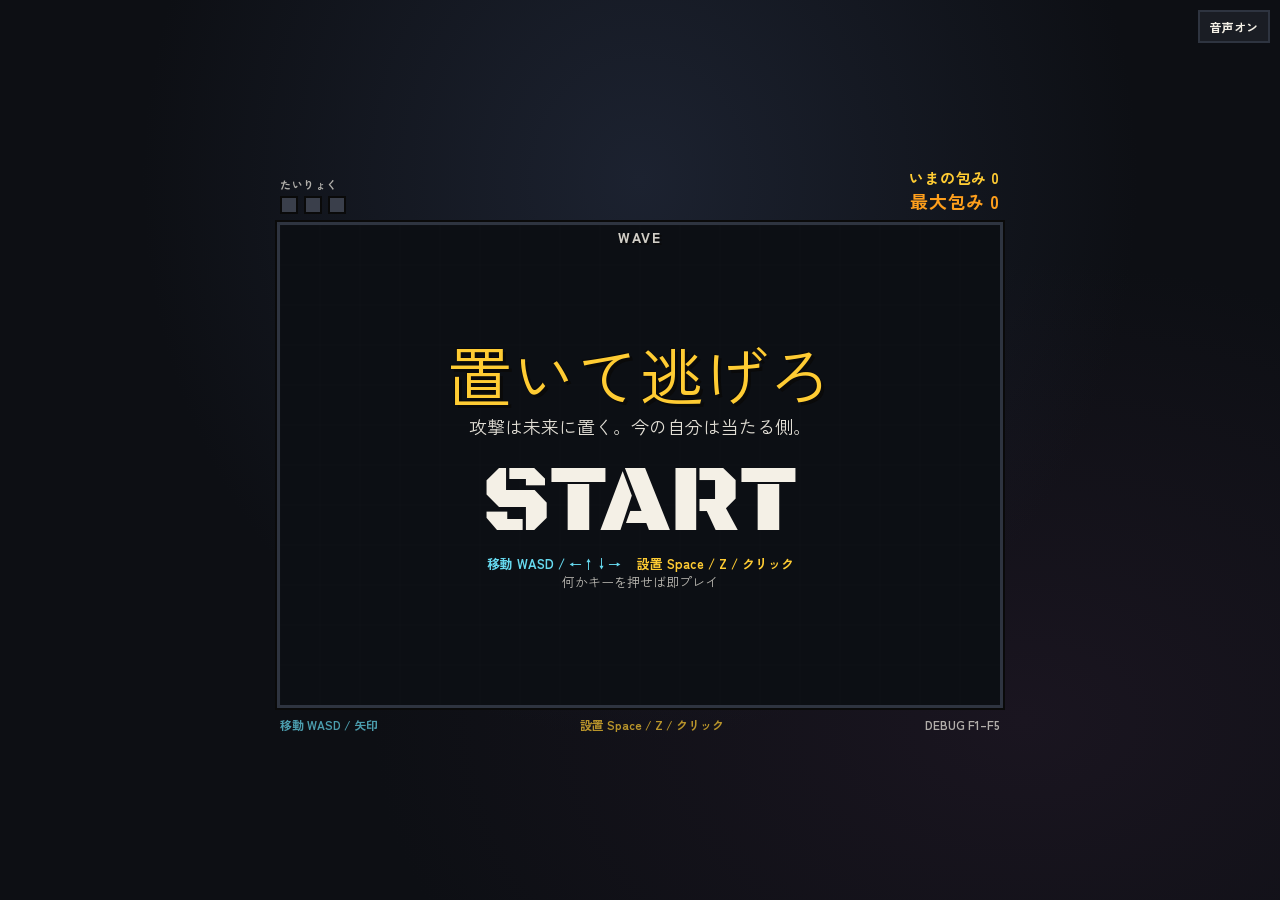
==== weeks/2026-w35-place-and-run/index.html @ b901be30 "Add Week 2026-W35 Place and Run (置いて逃げろ) Browser vanilla game: plant delayed bursts, run before they" ====
<!DOCTYPE html>
<html lang="ja">
  <head>
    <meta charset="UTF-8" />
    <meta name="viewport" content="width=device-width, initial-scale=1, user-scalable=no" />
    <title>置いて逃げろ — Place and Run</title>
    <meta name="description" content="攻撃は未来に置く。今の自分は当たる側。" />
    <link rel="stylesheet" href="style.css" />
  </head>
  <body>
    <button type="button" id="mute-btn" aria-label="mute">音声オン</button>
    <div id="wrap">
      <div id="hud">
        <div>
          <div style="font-size: 11px; opacity: 0.7; margin-bottom: 4px">たいりょく</div>
          <div class="hp-row" id="hp-row"></div>
        </div>
        <div class="wraps">
          <div class="now">いまの包み <span id="now-wrap">0</span></div>
          <div class="best">最大包み <span id="best-wrap">0</span></div>
        </div>
      </div>

      <div id="canvas-frame">
        <canvas id="game" width="720" height="480"></canvas>
        <div id="wave-label">WAVE</div>
        <div id="wrap-popup"></div>
        <div id="overlay">
          <div id="overlay-inner"></div>
          <button type="button" id="skip-wave-btn" class="skip-wave hidden">次へ</button>
        </div>
      </div>

      <div id="hint-bar">
        <span class="move">移動 WASD / 矢印</span>
        <span class="plant">設置 Space / Z / クリック</span>
        <span>DEBUG F1–F5</span>
      </div>
    </div>

    <script src="config.js"></script>
    <script src="audio.js"></script>
    <script src="game.js"></script>
  </body>
</html>
---- weeks/2026-w35-place-and-run/style.css ----
/* 置いて逃げろ — layout & typography (no browser default body font) */
@import url('https://fonts.googleapis.com/css2?family=Zen+Kaku+Gothic+New:wght@500;700;900&family=Black+Ops+One&display=swap');

:root {
  --bg: #0d0f14;
  --floor: #1a1d24;
  --text: #f4f0e6;
  --plant: #ffcc33;
  --move: #66d9ef;
  --danger: #ff5c5c;
  --best: #ff9f1c;
  --font-ui: 'Zen Kaku Gothic New', 'Hiragino Sans', 'Noto Sans JP', sans-serif;
  --font-display: 'Black Ops One', 'Zen Kaku Gothic New', Impact, sans-serif;
}

* {
  box-sizing: border-box;
  margin: 0;
  padding: 0;
}

html,
body {
  width: 100%;
  height: 100%;
  background: var(--bg);
  color: var(--text);
  font-family: var(--font-ui);
  overflow: hidden;
  user-select: none;
  -webkit-user-select: none;
  touch-action: none;
}

#wrap {
  display: flex;
  flex-direction: column;
  align-items: center;
  justify-content: center;
  min-height: 100%;
  padding: 12px;
  gap: 8px;
  background:
    radial-gradient(ellipse at 50% 20%, #1c2230 0%, transparent 55%),
    radial-gradient(ellipse at 80% 80%, #1a1520 0%, transparent 45%),
    var(--bg);
}

#hud {
  width: min(100%, 720px);
  display: flex;
  justify-content: space-between;
  align-items: flex-end;
  gap: 12px;
  font-weight: 700;
  letter-spacing: 0.04em;
  font-size: 15px;
}

#hud .hp-row {
  display: flex;
  gap: 6px;
  align-items: center;
}

#hud .hp-pip {
  width: 18px;
  height: 18px;
  border: 2px solid #0a0a0a;
  background: var(--danger);
}

#hud .hp-pip.empty {
  background: #3a3f4b;
}

#hud .wraps {
  text-align: right;
}

#hud .wraps .best {
  color: var(--best);
  font-size: 18px;
}

#hud .wraps .now {
  color: var(--plant);
}

#canvas-frame {
  position: relative;
  line-height: 0;
  border: 3px solid #2e3440;
  box-shadow: 0 0 0 2px #0a0a0a;
  max-width: 100%;
}

#game {
  display: block;
  max-width: 100%;
  height: auto;
  background: var(--floor);
  cursor: crosshair;
}

#overlay {
  position: absolute;
  inset: 0;
  display: flex;
  flex-direction: column;
  align-items: center;
  justify-content: center;
  background: rgba(8, 10, 14, 0.72);
  text-align: center;
  padding: 24px;
  pointer-events: auto;
}

#overlay.hidden {
  display: none;
}

#overlay .title {
  font-family: var(--font-display);
  font-size: clamp(36px, 8vw, 64px);
  color: var(--plant);
  text-shadow: 3px 3px 0 #0a0a0a, -1px -1px 0 #0a0a0a;
  line-height: 1.1;
  margin-bottom: 8px;
}

#overlay .hook {
  font-size: clamp(14px, 3vw, 18px);
  max-width: 28em;
  margin-bottom: 28px;
  opacity: 0.92;
}

#overlay .giant-start {
  font-family: var(--font-display);
  font-size: clamp(64px, 18vw, 96px);
  color: var(--text);
  text-shadow: 4px 4px 0 #0a0a0a, 0 0 0 3px var(--plant);
  animation: pulse-start 0.7s ease-in-out infinite alternate;
  cursor: pointer;
  line-height: 1;
}

@keyframes pulse-start {
  from {
    transform: scale(1);
    color: #f4f0e6;
  }
  to {
    transform: scale(1.06);
    color: var(--plant);
  }
}

#overlay .sub {
  margin-top: 18px;
  font-size: 13px;
  opacity: 0.75;
}

#overlay .controls {
  margin-top: 14px;
  display: flex;
  gap: 16px;
  flex-wrap: wrap;
  justify-content: center;
  font-size: 13px;
  font-weight: 700;
}

#overlay .controls .move {
  color: var(--move);
}

#overlay .controls .plant {
  color: var(--plant);
}

#overlay .result-line {
  font-size: 22px;
  margin-bottom: 8px;
}

#overlay .skip-wave {
  margin-top: 16px;
  padding: 10px 22px;
  font-family: var(--font-ui);
  font-weight: 900;
  font-size: 18px;
  background: var(--move);
  color: #0a0a0a;
  border: 3px solid #0a0a0a;
  cursor: pointer;
}

#overlay .skip-wave.hidden {
  display: none;
}

#hint-bar {
  width: min(100%, 720px);
  display: flex;
  justify-content: space-between;
  font-size: 12px;
  font-weight: 700;
  opacity: 0.7;
}

#hint-bar .move {
  color: var(--move);
}

#hint-bar .plant {
  color: var(--plant);
}

#mute-btn {
  position: fixed;
  top: 10px;
  right: 10px;
  font-family: var(--font-ui);
  font-weight: 700;
  font-size: 12px;
  padding: 6px 10px;
  background: #1a1d24;
  color: var(--text);
  border: 2px solid #2e3440;
  cursor: pointer;
  z-index: 20;
}

#wrap-popup {
  position: absolute;
  left: 50%;
  top: 38%;
  transform: translate(-50%, -50%);
  font-family: var(--font-display);
  font-size: 42px;
  color: var(--plant);
  text-shadow: 3px 3px 0 #0a0a0a;
  pointer-events: none;
  opacity: 0;
  transition: none;
  z-index: 5;
}

#wrap-popup.show {
  opacity: 1;
}

#wrap-popup.big {
  font-size: 64px;
  color: var(--best);
}

#wave-label {
  position: absolute;
  left: 50%;
  top: 12px;
  transform: translateX(-50%);
  font-weight: 900;
  font-size: 14px;
  letter-spacing: 0.12em;
  color: var(--text);
  text-shadow: 2px 2px 0 #0a0a0a;
  pointer-events: none;
  opacity: 0.85;
  z-index: 4;
}
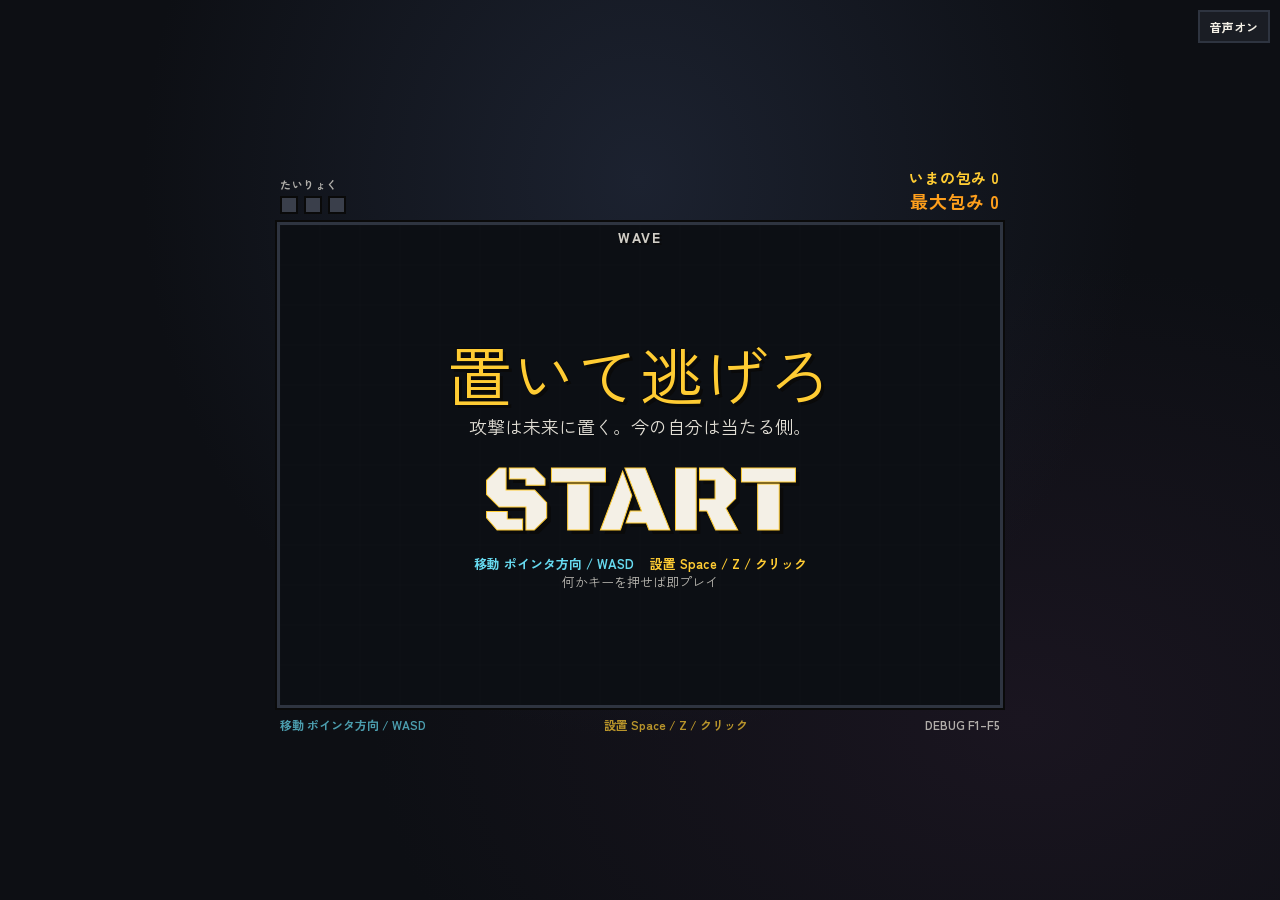
==== commit aa1ead7c: "Address PR review: pointer-follow move and input bugs Move toward the cursor (WASD still overrides)." ====
--- a/weeks/2026-w35-place-and-run/index.html
+++ b/weeks/2026-w35-place-and-run/index.html
@@ -32,7 +32,7 @@
       </div>
 
       <div id="hint-bar">
-        <span class="move">移動 WASD / 矢印</span>
+        <span class="move">移動 ポインタ方向 / WASD</span>
         <span class="plant">設置 Space / Z / クリック</span>
         <span>DEBUG F1–F5</span>
       </div>
--- a/weeks/2026-w35-place-and-run/style.css
+++ b/weeks/2026-w35-place-and-run/style.css
@@ -1,5 +1,5 @@
 /* 置いて逃げろ — layout & typography (no browser default body font) */
-@import url('https://fonts.googleapis.com/css2?family=Zen+Kaku+Gothic+New:wght@500;700;900&family=Black+Ops+One&display=swap');
+@import 'https://fonts.googleapis.com/css2?family=Zen+Kaku+Gothic+New:wght@500;700;900&family=Black+Ops+One&display=swap';
 
 :root {
   --bg: #0d0f14;
@@ -10,7 +10,7 @@
   --danger: #ff5c5c;
   --best: #ff9f1c;
   --font-ui: 'Zen Kaku Gothic New', 'Hiragino Sans', 'Noto Sans JP', sans-serif;
-  --font-display: 'Black Ops One', 'Zen Kaku Gothic New', Impact, sans-serif;
+  --font-display: 'Black Ops One', 'Zen Kaku Gothic New', impact, sans-serif;
 }
 
 * {
@@ -140,7 +140,8 @@
   font-family: var(--font-display);
   font-size: clamp(64px, 18vw, 96px);
   color: var(--text);
-  text-shadow: 4px 4px 0 #0a0a0a, 0 0 0 3px var(--plant);
+  text-shadow: 4px 4px 0 #0a0a0a;
+  -webkit-text-stroke: 1px var(--plant);
   animation: pulse-start 0.7s ease-in-out infinite alternate;
   cursor: pointer;
   line-height: 1;
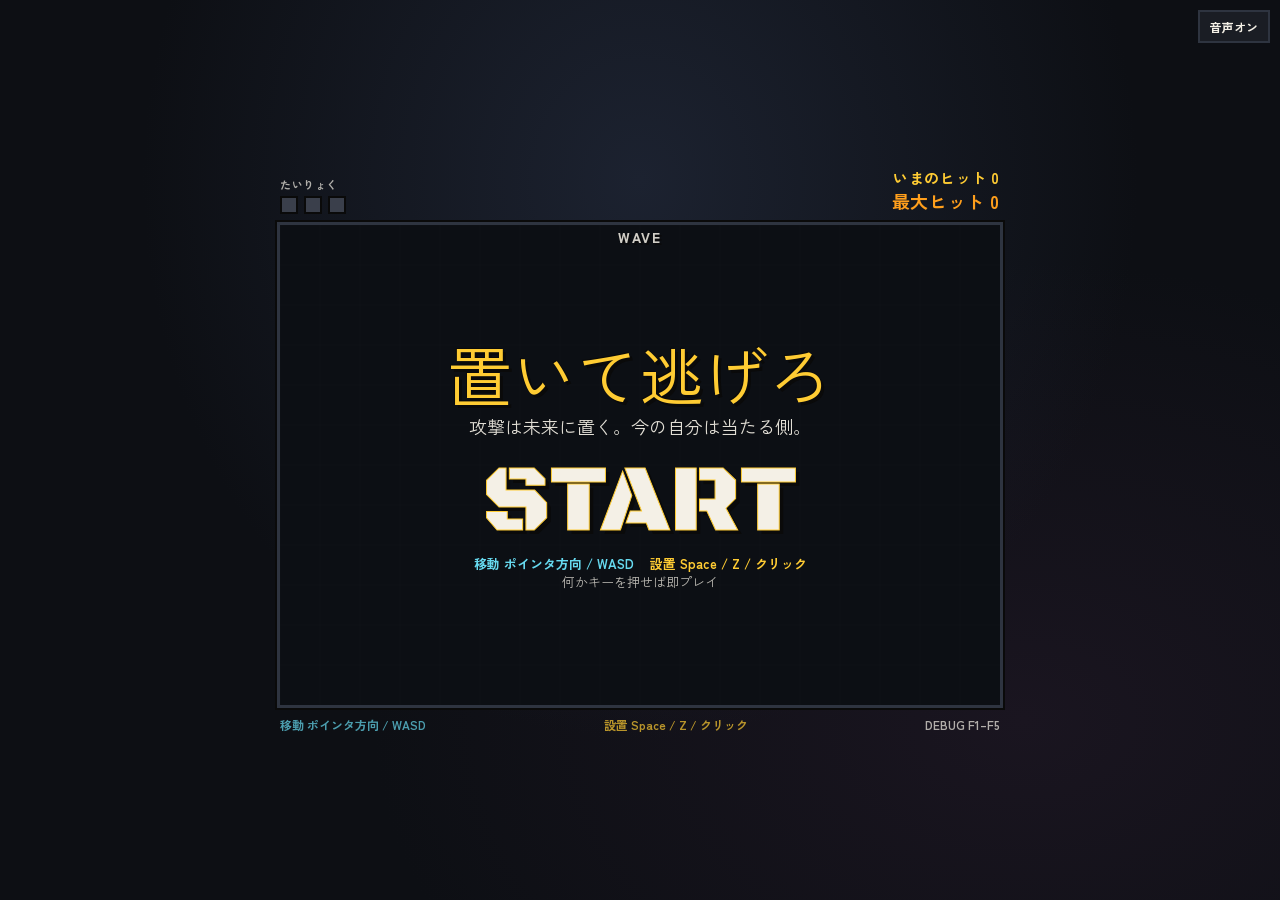
==== commit 0ebe32bc: "Tune burst escape and rename wrap score to ヒット Shrink blast radius, stop pointer-steer into a live p" ====
--- a/weeks/2026-w35-place-and-run/index.html
+++ b/weeks/2026-w35-place-and-run/index.html
@@ -16,8 +16,8 @@
           <div class="hp-row" id="hp-row"></div>
         </div>
         <div class="wraps">
-          <div class="now">いまの包み <span id="now-wrap">0</span></div>
-          <div class="best">最大包み <span id="best-wrap">0</span></div>
+          <div class="now">いまのヒット <span id="now-wrap">0</span></div>
+          <div class="best">最大ヒット <span id="best-wrap">0</span></div>
         </div>
       </div>
 
